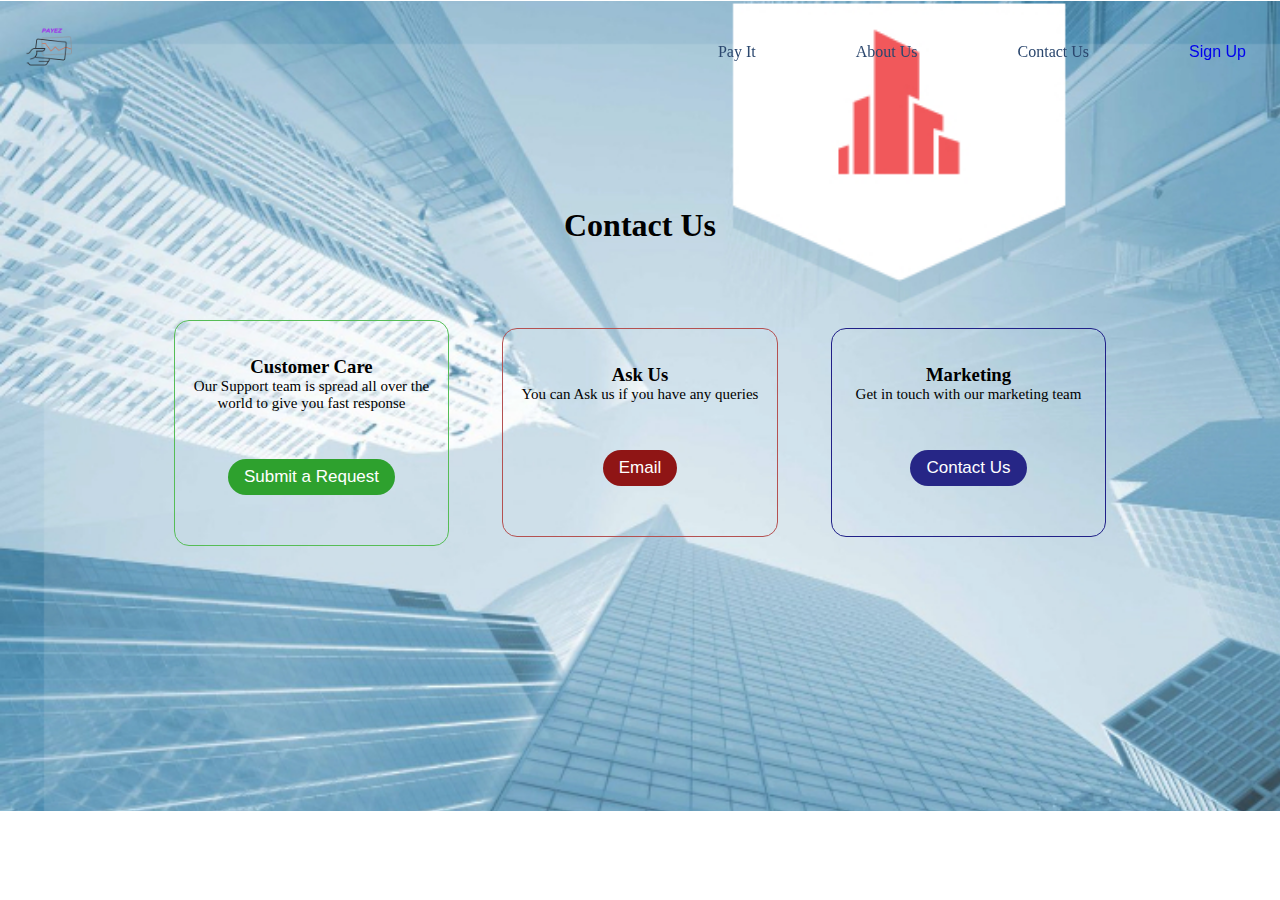
==== contact.html @ f5f1de22 "Add files via upload" ====
<!DOCTYPE html>
<html lang="en">

<head>
    <meta charset="UTF-8">
    <meta http-equiv="X-UA-Compatible" content="IE=edge">
    <meta name="viewport" content="width=device-width, initial-scale=1.0">
    <title>Contact Us</title>
    <link rel="stylesheet" href="styles.css">
    <link rel="shortcut icon" href="Payez.png" type="image/x-icon">
    <style>
        .container {
            display: flex;
            flex-direction: column;
            align-items: center;
            padding: 25px;
        }

        .contact-items {
            display: flex;
            margin: 30px auto;
            /* flex-wrap: wrap; */
            align-items: center;

        }

        .cc,
        .Ask-us,
        .s-market {
            display: flex;
            flex-direction: column;
            align-items: center;
            width: 28%;
            margin: 30px auto;
            padding: 35px 15px;
            border-radius: 15px;
            text-align: center;
            /* min-width: 250px; */

        }

        .cc {
            border: 1px solid #56bd56;
        }

        .Ask-us {
            border: 1px solid #b45151;
        }

        .s-market {
            border: 1px solid #202088;
        }

        p {
            font-size: 15px;
        }

        button {
            padding: 8px 16px;
            font-size: 17px;
            border-radius: 25px;
            border: none;
            margin: 15px auto;
            cursor: pointer;
            color: rgb(255, 255, 255);
        }

        button:hover {
            color: rgb(117, 114, 114);
        }

        #cc {
            background: rgb(46, 161, 46);

        }

        #Ask {
            background: rgb(143, 21, 21);

        }

        #s {
            background: rgb(38, 38, 134);
        }

        a {
            font-size: 16px;
        }

        .cc a {
            color: #39a739;
            text-shadow: 0 0 2px rgba(73, 129, 80, 0.637);
        }

        .s-market a {
            color: #1b1bc4;
            text-shadow: 0 0 2px rgba(76, 62, 158, 0.637);
        }
        @media only screen and (max-width: 720px) {
            .container {
                flex-direction: row;
            }
        }
    </style>
</head>

<body>
    <header class="header">
        <nav class="navbar">
            <!-- Logo -->
            <a href="/" class="nav-logo"><img src="Payez.png" alt="" width="100" height="100"></a>
            <!-- Links -->
            <ul class="nav-container">
                <li class="nav-item">
                    <a href="pay.html" class="link">Pay It</a>
                </li>

                <li class="nav-item">
                    <a href="about.html" class="link">About Us</a>
                </li>
                <li class="nav-item">
                    <a href="contact.html" class="link">Contact Us</a>
                </li>
                <li class="nav-item">
                    <button class="nav-btn"><a href="get.html"> Sign Up </a></button>
                </li>
            </ul>
            <!-- A sort of icon for respnosive -->
            <div class="res">
                <span class="toggleMore"></span>
                <span class="toggleMore"></span>
                <span class="toggleMore"></span>
            </div>
        </nav>
    </header>
    <main>
    <div class="container intro bg">
        <h1>Contact Us</h1>
        <div class="contact-items">
            <div class="cc">
                <h3>Customer Care</h3>
                <p>Our Support team is spread all over the world to give you fast response</p>
                <button id="cc" onclick="alert('mail at ashutosh19801@gmail.com')">Submit a Request</button>
            </div>
            <div class="Ask-us">
                <h3>Ask Us</h3>
                <p> You can Ask us if you have any queries</p>
                <a href="mailto:ashuosh190081@gmail.com"> <button id="Ask">Email</button></a>
                <!-- <a href="./contact-form.html"> <button id="Ask">Ask</button></a>  u-->
            </div>
            <div class="s-market">
                <h3>Marketing</h3>
                <p>Get in touch with our marketing team</p>
                <button id="s" onclick="alert('mail at ashutosh19801@gmail.com')">Contact Us</button>

            </div>
        </div>
    </div>
</main>
    <script src="script.js"></script>
</body>

</html>
---- styles.css ----
* {
    margin: 0;
    padding: 0;
    box-sizing: border-box;
}

.header {
    border-bottom: 1px solid transparent;
}

.navbar {
    display: flex;
    justify-content: space-between;
    align-items: center;
    position: fixed;
    left: 0;
    right: 0;
    /* background-color:  rgba(0, 0, 0, 0.26); */
}

li {
    list-style: none;
}

a {
    text-decoration: none;
}

.nav-container {
    padding: 1rem 1.5rem;
    display: flex;
    justify-content: space-between;
    align-items: center;
}


.nav-btn {
    padding: 10px;
    color: #3f27dd;
    background-color: transparent;
    border-color: #3f27dd;
    border-width: 1px;
    border-radius: 18px;
    cursor: pointer;
    text-decoration: none;
}

.nav-btn:hover {
    background-color: #3f27dd;
    color: #e6e9ee;
    text-decoration: none;
}

.nav-btn a:hover {
    background-color: #3f27dd;
    color: #e6e9ee;
    text-decoration: none;
}



.nav-item {
    margin-left: 5rem;
}

.link{
    font-weight: 400;
    color: #2b476e;
    padding: 10px;
    border-radius: 15px;
}

.link:hover{
    color: #3f27dd;
    background-color: #fff;
}

.nav-logo {
    padding: 0;
    font-weight: 500;
    color: #3f27dd;
}

.res {
    display: none;
}

.toggleMore {
    display: block;
    width: 25px;
    height: 3px;
    margin: 5px auto;
    -webkit-transition: all 0.2s ease-in-out;
    transition: all 0.2s ease-in-out;
    background-color: #3f27dd;
}

.intro {
    display: flex;
    flex-direction: column;
    padding: 1rem 1.5rem; 
    justify-content: center;
    height: 90vh;
    background-attachment: fixed;
    /* background-color: rgb(240, 234, 151); */
}

.bg {
    background-image: url('bg.jpeg');
    /* color: #fff; */
    /* background-position: center; */
    background-size: cover;
}

.everywhere {
    background-image: url('intro-bg.jpg');
    text-align: center;
    background-size: cover;
    background-position: center;
    background-repeat: no-repeat;
    color: #fff;
    font-family: 'Franklin Gothic Medium', 'Arial Narrow', Arial, sans-serif;
   background-attachment: scroll; 
}

.intro h1 {
    margin-bottom: 1rem;
}

.intro p {
    margin-bottom: 2rem;
}

form #email {
    border-style: none none solid none;
    border-color: #3f27dd;
    outline: 0;
    background-color: transparent;
}

.users {
    display: flex;
    justify-content: center;
    align-items: center;
}

.com {
    background-color: #fff;
    padding: 1rem 1.5rem;
}

.every {
    background-color: #fffdfd;
}

.info {
    font-size: larger;
    text-align: center;
}

.comp {
    font-size: medium;
    margin: 50px;
}


.user {
    margin: 2%;
}

.user i {
    font-size: 40px;
}

.how h1 {
    background-image: url('reviewer2.jpg');
    font-family: 'Trebuchet MS', 'Lucida Sans Unicode', 'Lucida Grande', 'Lucida Sans', Arial, sans-serif;
}

.tabnav {
    background-color: #3f27dd;
    color: white;
    float: left;
    outline: none;
    border: none;
    cursor: pointer;
    padding: 10px;
    font-size: 18px;
    width: 25%;
    border-radius: 80px;
  }
  
  .tabnav:hover {
    background-color: #777777a8;
  }
  
  
  .howto {
    color: rgb(0, 0, 0);
    display: none;
    padding: 100px 20px;
    height: 100%;
  }

  .howto h3 {
    background-color: rgba(255, 255, 255, 0.76);
    width: fit-content;
  }
  .howto p {
    background-color: rgba(255, 255, 255, 0.76);
    width: fit-content;
  }
  
  #step1 {
      background-color: #a200ff;
      background-image: url('1.PNG');
    }
  #step2 {
      background-color: #134213;
      background-image: url('1.PNG');
    }
  #step3 {
      background-color: #159ae7;
      background-image: url('1.PNG');
    }
  #step4 {
      background-color: #ff4006;
      background-image: url('1.PNG');
    }

    .footer {
        position: fixed;
        left: 0;
        bottom: 0;
        width: 100%;
        background-color: #000000;
        color: #ffffff;
        text-align: center;
    }

    .ii {
        display: none;
    }

    .contact {
        background-image: url('cc.jpg');
        color: #fff;
    }

    .about {
        background-image: url('aa.jpg');
        color: #fff;
        /* background-size: contain; */
    background-position: center;
    /* background-repeat: no-repeat; */
    background-attachment: scroll;
    }
@media only screen and (max-width: 720px) {
    .nav-container {
        position: fixed;
        left: -100%;
        top: 5rem;
        flex-direction: column;
        background-color: #fff;
        width: 100%;
        border-radius: 10px;
        text-align: center;
        transition: 0.3s;
        box-shadow:
            0 10px 27px rgba(0, 0, 0, 0.05);
    }

    .nav-container.active {
        left: 0;
    }

    .nav-item {
        margin: 2.5rem 0;
    }

    .res {
        display: block;
        cursor: pointer;
        margin-right: 20px;
    }

    .res.active .toggleMore:nth-child(1) {
        transform: translateY(8px) rotate(45deg);
    }

    .res.active .toggleMore:nth-child(2) {
        opacity: 0;
    }
    .res.active .toggleMore:nth-child(3) {
        transform: translateY(-8px) rotate(-45deg);
    }
    .footer {
        height: 70px;
    }
    .ii {
        display: block;
    }
}

.about-section {
    padding: 50px;
    text-align: center;
    background-color: #474e5d;
    color: white;
  }
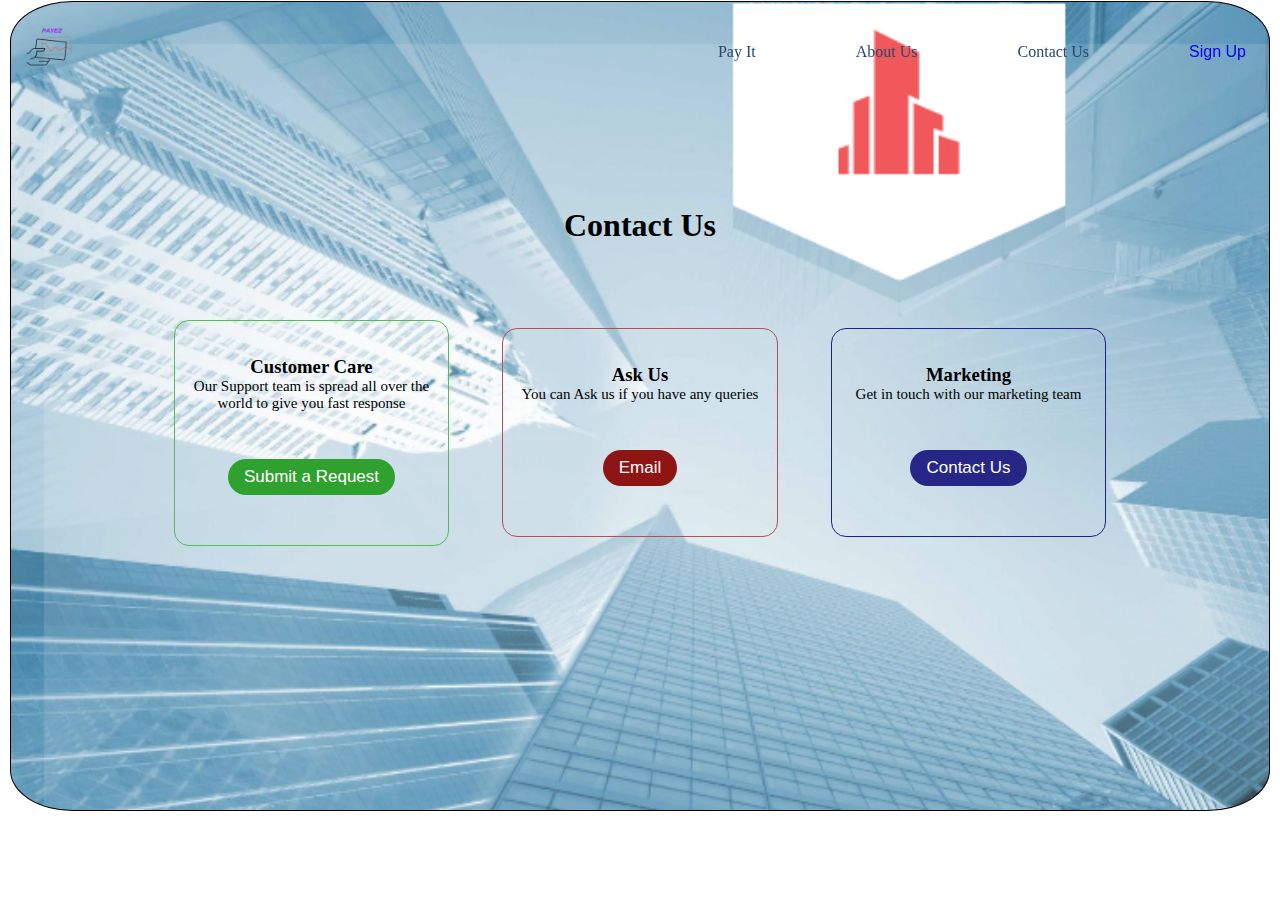
==== commit 9a3768ce: "Update contact.html" ====
--- a/contact.html
+++ b/contact.html
@@ -14,6 +14,11 @@
             flex-direction: column;
             align-items: center;
             padding: 25px;
+      border-radius: 5%;
+      border: 1px solid black;
+      text-align: center;
+      margin: 0 10px;
+      padding: 10px;   
         }
 
         .contact-items {
@@ -96,9 +101,10 @@
             color: #1b1bc4;
             text-shadow: 0 0 2px rgba(76, 62, 158, 0.637);
         }
+        
         @media only screen and (max-width: 720px) {
             .container {
-                flex-direction: row;
+                display:inline;
             }
         }
     </style>
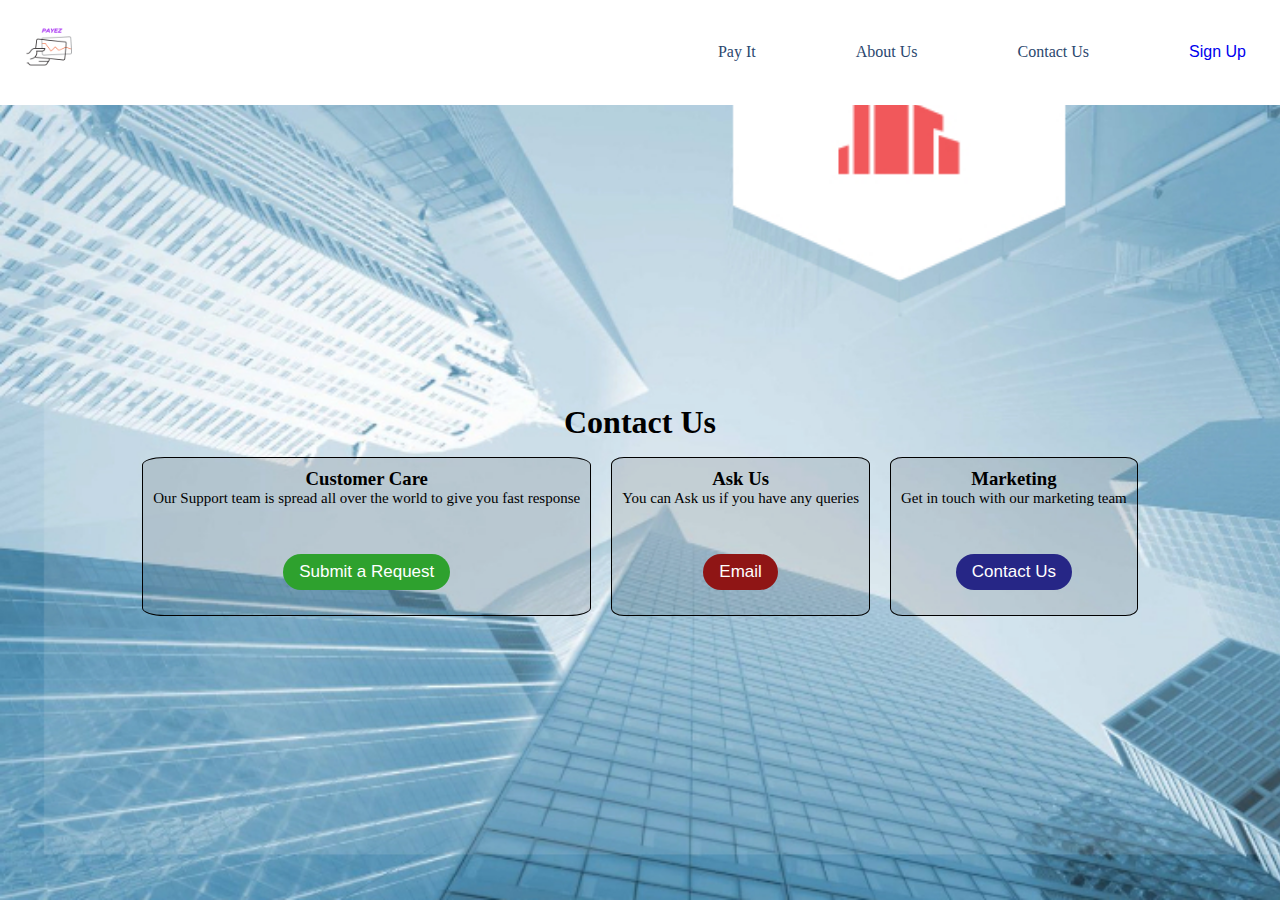
==== commit 35290d68: "Update contact.html" ====
--- a/contact.html
+++ b/contact.html
@@ -9,39 +9,22 @@
     <link rel="stylesheet" href="styles.css">
     <link rel="shortcut icon" href="Payez.png" type="image/x-icon">
     <style>
-        .container {
+        #explore {
             display: flex;
-            flex-direction: column;
-            align-items: center;
-            padding: 25px;
-      border-radius: 5%;
-      border: 1px solid black;
-      text-align: center;
-      margin: 0 10px;
-      padding: 10px;   
+            justify-content: center;
         }
 
-        .contact-items {
-            display: flex;
-            margin: 30px auto;
-            /* flex-wrap: wrap; */
-            align-items: center;
-
+        #explore div {
+            background-color: rgba(0, 0, 0, 0.1);
+            border-radius: 5%;
+            border: 1px solid black;
+            text-align: center;
+            margin: 0 10px;
+            padding: 10px;
         }
 
-        .cc,
-        .Ask-us,
-        .s-market {
-            display: flex;
-            flex-direction: column;
-            align-items: center;
-            width: 28%;
-            margin: 30px auto;
-            padding: 35px 15px;
-            border-radius: 15px;
-            text-align: center;
-            /* min-width: 250px; */
-
+        #explore div:hover {
+            box-shadow: 5px 10px black;
         }
 
         .cc {
@@ -101,10 +84,14 @@
             color: #1b1bc4;
             text-shadow: 0 0 2px rgba(76, 62, 158, 0.637);
         }
-        
-        @media only screen and (max-width: 720px) {
-            .container {
-                display:inline;
+
+        .navbar {
+            position: inherit;
+        }
+
+        @media screen and (max-width: 768px) {
+            #explore {
+                display: inline;
             }
         }
     </style>
@@ -139,10 +126,9 @@
             </div>
         </nav>
     </header>
-    <main>
-    <div class="container intro bg">
-        <h1>Contact Us</h1>
-        <div class="contact-items">
+    <main class="bg intro">
+        <h1 style="text-align: center;">Contact Us</h1>
+        <section id="explore">
             <div class="cc">
                 <h3>Customer Care</h3>
                 <p>Our Support team is spread all over the world to give you fast response</p>
@@ -160,9 +146,8 @@
                 <button id="s" onclick="alert('mail at ashutosh19801@gmail.com')">Contact Us</button>
 
             </div>
-        </div>
-    </div>
-</main>
+        </section>
+    </main>
     <script src="script.js"></script>
 </body>
 
